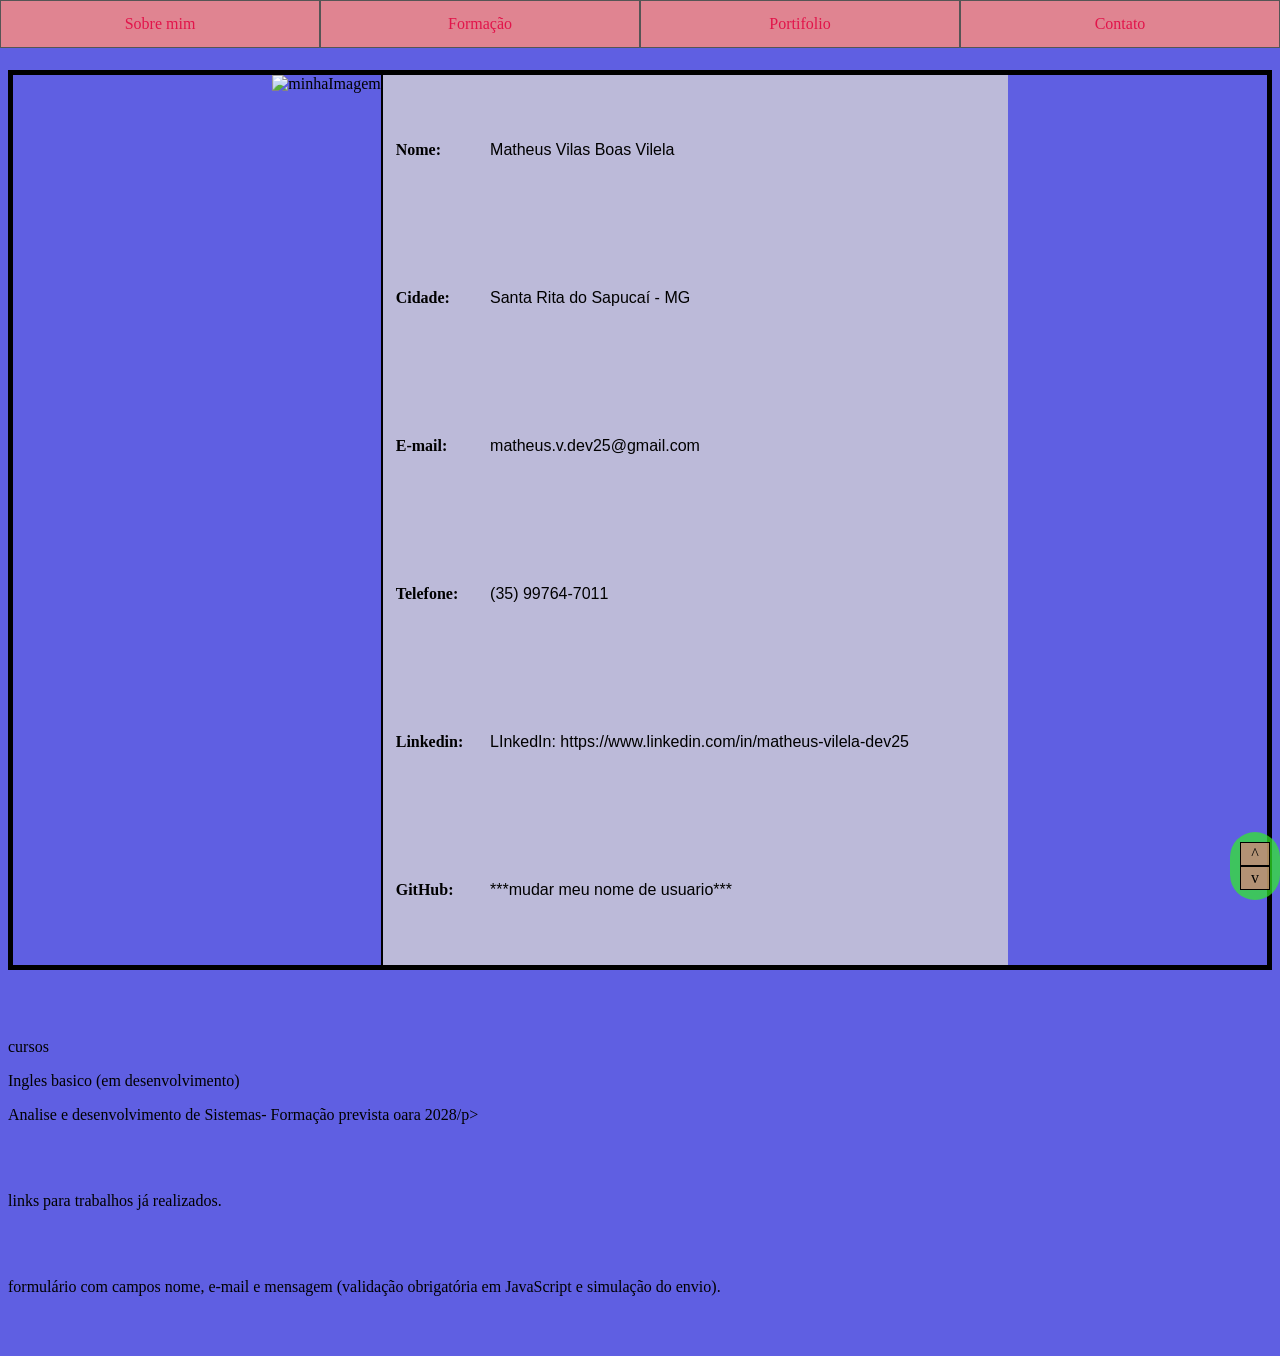
==== meusite.html @ e962ee78 "Section 'sobre mim' iniciada, falta finalizar o ajuste da imagem" ====
<!DOCTYPE html>
<html lang="en">
<head>
    <meta charset="UTF-8">
    <meta name="viewport" content="width=device-width, initial-scale=1.0">
    <link rel="stylesheet" href="style.css">
    <title>Matheus.Site</title>
    
</head>
<body>
    <section id="inicio">
        <p></p>
    </section>

    <br><br>

    <div id="navegador">
        <ul class="navhorizontal">
            <li ><a href="#Sobremim">Sobre mim</a> 
                <ul>
                    <li><a href="">Informações Pessoais</a></li>
                    <li><a href="">Hobbies</a></li>
                    <li><a href="">Apresentação</a></li>
                </ul>
            </li>
            <li><a href="#Formação">Formação</a>
                <ul>
                    <li><a href="">Cursos</a></li>
                    <li><a href="">Idiomas</a></li>
                    <li><a href="">Formação Educacional</a></li>
                </ul>
            </li>    
            <li><a href="#Portifolio">Portifolio</a> </li>
            <li><a href="#Contato">Contato</a></li> 
        </ul> 
    </div>
    
    <br>

    <section id="Sobremim">
        <section id="InfPessoais">
            <img class="eu"  src="eu=formal.jpg" alt="minhaImagem" title="Matheus"   >
            <table class="dadospessoais" >
                <tr>
                    <th>Nome:</th>
                    <td>Matheus Vilas Boas Vilela</td>
                </tr>
                <tr>
                    <th>Cidade: </th>
                    <td>Santa Rita do Sapucaí - MG</td>
                </tr>
                <tr>
                    <th>E-mail: </th>
                    <td>matheus.v.dev25@gmail.com</td>
                </tr>
                <tr>
                    <th>Telefone:</th>
                    <td>(35) 99764-7011</td>
                </tr>
                <tr>
                    <th>Linkedin:</th>
                    <td>LInkedIn: https://www.linkedin.com/in/matheus-vilela-dev25 </td>
                </tr>
                <tr>
                    <th>GitHub:</th>
                    <td>***mudar meu nome de usuario***</td>
                </tr>

            </table>
        </section>
        <section id="Hobbies">
            <p></p>
        </section>
        <section id="Apresentação">
            <p></p>
        </section>
    </section>
    
    <br><br>

    <section id="Formação">
        <section id="Cursos">
            <p>cursos</p>
        </section>
        <section id="Idiomas">
            <p>Ingles basico (em desenvolvimento)</p>
        </section>
        <section id="Formação">
            <p>Analise e desenvolvimento de Sistemas- Formação prevista oara 2028/p>
        </section>
    </section>

    <br><br>

    <section id="Portifolio">
        <p>links para trabalhos já realizados. </p>
    </section>
    
    <br><br>

    <section id="Contato">
        <p>formulário com campos nome, e-mail e mensagem (validação obrigatória em 
JavaScript e simulação do envio). </p>
    </section>

    <br><br>

    <nav class="guia">
        <ul>
            <li><a href="#inicio">^</a></li>
           
            <li><a href="#fim">v</a></li>
        </ul>
    </nav>
    
    <section id="fim">
    </section>
</body>
</html>
---- style.css ----
*{
    box-sizing: border-box;
}



#navegador ul.navhorizontal {
position: fixed;
top: 0;
left: 0;
z-index: 1;/*ficar "por cima de todos os conteudos da pagina*/
}

#navegador ul{
margin: 0;
padding: 0;
width: 100%;
background-color: rgba(239, 137, 137,0.9);
display: flex;
}

#navegador ul li {
position: relative;
list-style-type: none;
flex: 1;
}

#navegador ul.navhorizontal li a {
    display: block;
    text-decoration: none;
    color: #e2144a;
    padding: 14px 16px;
    border: 1px solid #555;
    text-align: center;
}


#navegador li ul {
list-style-type: none;
position: absolute;
top: 100%;
left: 0;
margin: 0;
padding: 0;
display: none;
background-color: #e2144a;
min-width: 100%;
}

#navegador ul li a:hover {
    text-decoration: underline;
    font-weight: bold;
    background-color: #555;
}

#navegador ul li:hover ul {
display: block;
background-color: rgb(125, 180, 228);
}

#navegador ul li:hover > a{
    display: block;
    background-color: rgb(73, 244, 244);
}

/*--GUIA AUXILIAR DA PAGINA(INCIO/FIM)*/
.guia {
    position: fixed;
    bottom: 0;
    right: 0;
    background-color: rgba(49, 240, 39, 0.7);
    color: black;
    padding: 10px;
    border-radius: 100px;
    z-index: 1000;
    
}

.guia ul {
    display: block;
    width: 100%;
    background-color: rgba(230, 126, 126, 0.7);
    margin: 0;
    padding: 0;
    
}

.guia ul li {
flex: 1;/*cada item ocupa o mesmo espaço*/
list-style-type: none;

}

.guia ul li a{
display: block;     
padding: 2px 10px;       
text-align: center;
text-decoration: none;
color: black;
border: 1px solid black;

}

.guia ul li a:hover {
    background-color: rgb(64, 0, 255);
    color: white;
    
}

.guia ul li a:active {
    background-color: rgb(255, 0, 179);
    color: white;
}


/*-------SOBRE MIM------------*/
.dadospessoais{
    margin: 0 ;
    text-align: left;
    padding-left: 10px;
    width: 100%;
    background-color: rgb(188, 186, 217);
    border-left: 2px solid ;
}

.dadospessoais td{
    font-family:'Lucida Sans', 'Lucida Sans Regular', 'Lucida Grande', 'Lucida Sans Unicode', Geneva, Verdana, sans-serif;
    padding: 0px 10px;
}
#InfPessoais{
    display: flex;
    height: 100vh;
    width: 100%;
    justify-content: center;
    align-items: stretch;
    border: 5px solid black;
    overflow: auto;
    
}
#InfPessoais img {
    max-height: 100%;
    max-width: 100%;
    height: auto;
    width: auto;
    object-fit: contain;
    object-position: center;
}
#InfPessoais table{

height: auto;
max-width: 50%;
}


body{
    background-color: rgb(95, 95, 226);
}
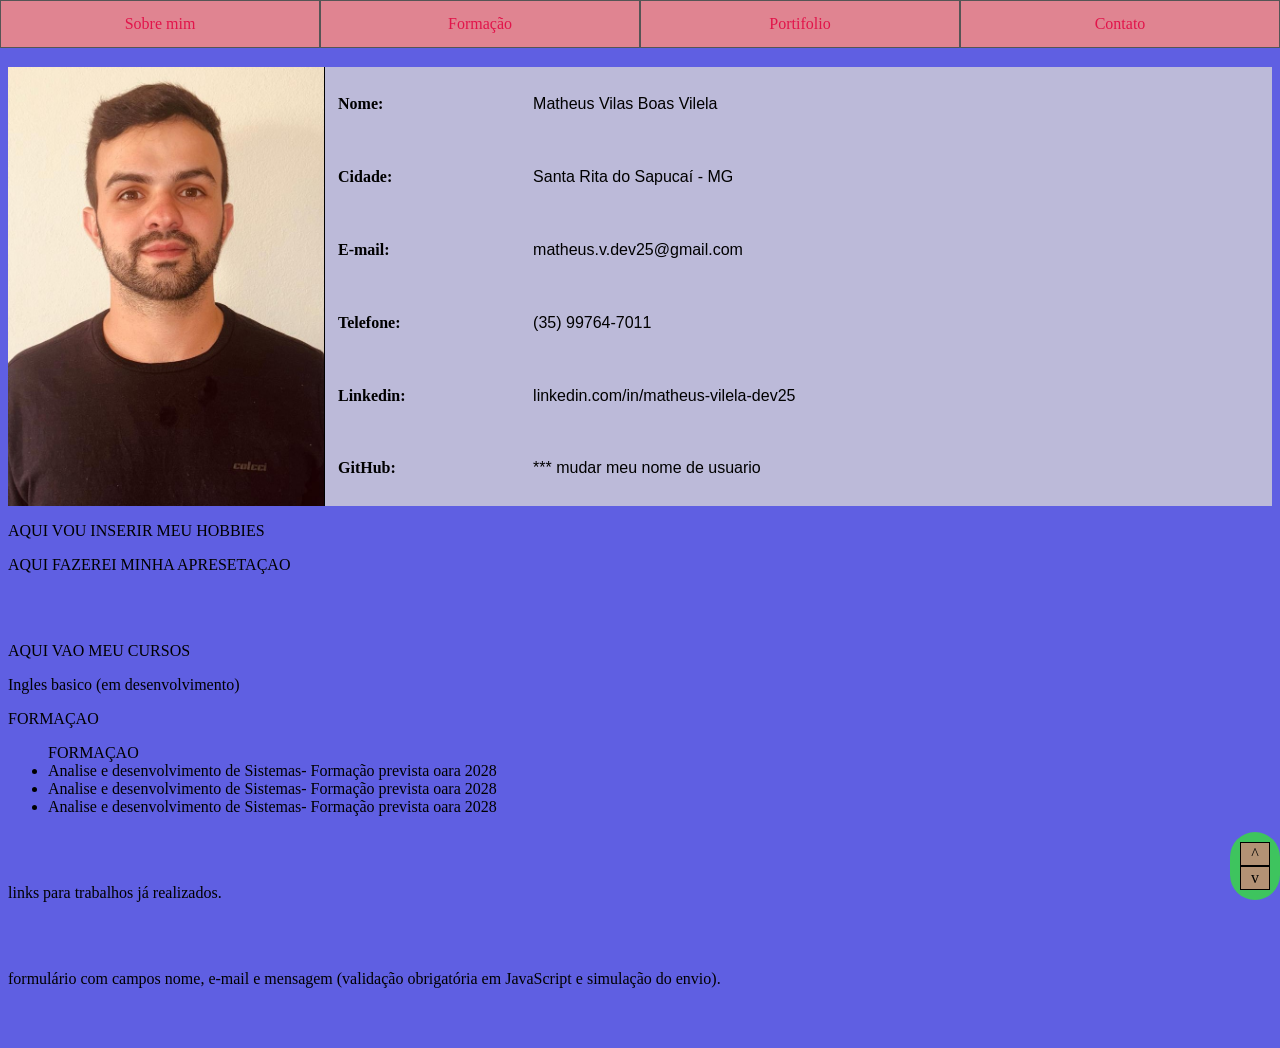
==== commit aecd74a7: "Commit para backup" ====
--- a/meusite.html
+++ b/meusite.html
@@ -8,13 +8,13 @@
     
 </head>
 <body>
-    <section id="inicio">
+    <nav id="inicio">
         <p></p>
-    </section>
+    </nev>
 
-    <br><br>
+    <br>
 
-    <div id="navegador">
+    <nav id="navegador">
         <ul class="navhorizontal">
             <li ><a href="#Sobremim">Sobre mim</a> 
                 <ul>
@@ -33,13 +33,14 @@
             <li><a href="#Portifolio">Portifolio</a> </li>
             <li><a href="#Contato">Contato</a></li> 
         </ul> 
-    </div>
+    </nav>
     
     <br>
 
     <section id="Sobremim">
         <section id="InfPessoais">
-            <img class="eu"  src="eu=formal.jpg" alt="minhaImagem" title="Matheus"   >
+            <img class="eu"  src="eu=formal.jpg" alt="minhaImagem" title="Matheus">
+            
             <table class="dadospessoais" >
                 <tr>
                     <th>Nome:</th>
@@ -59,20 +60,20 @@
                 </tr>
                 <tr>
                     <th>Linkedin:</th>
-                    <td>LInkedIn: https://www.linkedin.com/in/matheus-vilela-dev25 </td>
+                    <td>linkedin.com/in/matheus-vilela-dev25 </td>
                 </tr>
                 <tr>
                     <th>GitHub:</th>
-                    <td>***mudar meu nome de usuario***</td>
+                    <td>*** mudar meu nome de usuario</td>
                 </tr>
 
             </table>
         </section>
         <section id="Hobbies">
-            <p></p>
+            <p>AQUI VOU INSERIR MEU HOBBIES</p>
         </section>
         <section id="Apresentação">
-            <p></p>
+            <p>AQUI FAZEREI MINHA APRESETAÇAO</p>
         </section>
     </section>
     
@@ -80,13 +81,20 @@
 
     <section id="Formação">
         <section id="Cursos">
-            <p>cursos</p>
+            <p>AQUI VAO MEU CURSOS</p>
         </section>
         <section id="Idiomas">
             <p>Ingles basico (em desenvolvimento)</p>
         </section>
         <section id="Formação">
-            <p>Analise e desenvolvimento de Sistemas- Formação prevista oara 2028/p>
+            FORMAÇAO
+            <ul>FORMAÇAO
+                <li>Analise e desenvolvimento de Sistemas- Formação prevista oara 2028</li>
+                <li>Analise e desenvolvimento de Sistemas- Formação prevista oara 2028</li>
+                <li>Analise e desenvolvimento de Sistemas- Formação prevista oara 2028</li>
+            </ul>
+                
+                
         </section>
     </section>
 
@@ -113,7 +121,7 @@
         </ul>
     </nav>
     
-    <section id="fim">
-    </section>
+    <nav id="fim">
+    </nav>
 </body>
 </html>
--- a/style.css
+++ b/style.css
@@ -2,156 +2,158 @@
     box-sizing: border-box;
 }
 
+/*Style Barra Navegação*/
+    
+
+    #navegador .navhorizontal {
+        position: fixed;
+        top: 0;/*distancia do topo*/
+        left: 0;/*distancia lado esquerdo, como width, é 100% ocupa o cumprimento total da tela*/
+        z-index: 1;/*ficar "por cima de todos os conteudos da pagina*/
+        margin: 0;
+    }
+
+    #navegador ul{
+        padding: 0;
+        width: 100%;
+        background-color: rgba(239, 137, 137,0.9);
+        display: flex;
+    }
+
+    #navegador ul li {
+        position: relative;
+        list-style-type: none;
+        flex: 1;
+    }
+
+    #navegador ul.navhorizontal li a {
+        display: block;
+        text-decoration: none;
+        color: #e2144a;
+        padding: 14px 16px;
+        border: 1px solid #555;
+        text-align: center;
+    }
 
 
-#navegador ul.navhorizontal {
-position: fixed;
-top: 0;
-left: 0;
-z-index: 1;/*ficar "por cima de todos os conteudos da pagina*/
-}
+    #navegador li ul {
+        list-style-type: none;
+        position: absolute;
+        top: 100%;       
+        padding: 0;
+        display: none;
+        background-color: #e2144a;
+        min-width: 100%;
+    }
 
-#navegador ul{
-margin: 0;
-padding: 0;
-width: 100%;
-background-color: rgba(239, 137, 137,0.9);
-display: flex;
-}
+    #navegador ul li a:hover {
+        text-decoration: underline;
+        font-weight: bold;
+        background-color: #555;
+    }
 
-#navegador ul li {
-position: relative;
-list-style-type: none;
-flex: 1;
-}
+    #navegador ul li:hover ul {
+        display: block;
+        background-color: rgb(125, 180, 228);
+    }
 
-#navegador ul.navhorizontal li a {
-    display: block;
-    text-decoration: none;
-    color: #e2144a;
-    padding: 14px 16px;
-    border: 1px solid #555;
-    text-align: center;
-}
+    #navegador ul li:hover > a{
+        display: block;
+        background-color: rgb(73, 244, 244);
+    }
 
 
-#navegador li ul {
-list-style-type: none;
-position: absolute;
-top: 100%;
-left: 0;
-margin: 0;
-padding: 0;
-display: none;
-background-color: #e2144a;
-min-width: 100%;
-}
+/*--GUIA AUXILIAR DA PAGINA(INCIO/FIM)*/
+    .guia {
+        position: fixed;
+        bottom: 0;
+        right: 0;
+        background-color: rgba(49, 240, 39, 0.7);
+        color: black;
+        padding: 10px;
+        border-radius: 100px;
+        z-index: 1000;
+        
+    }
 
-#navegador ul li a:hover {
-    text-decoration: underline;
-    font-weight: bold;
-    background-color: #555;
-}
+    .guia ul {
+        display: block;
+        width: 100%;
+        background-color: rgba(230, 126, 126, 0.7);
+        margin: 0;
+        padding: 0;
+        
+    }
 
-#navegador ul li:hover ul {
-display: block;
-background-color: rgb(125, 180, 228);
-}
+    .guia ul li {
+    flex: 1;/*cada item ocupa o mesmo espaço*/
+    list-style-type: none;
 
-#navegador ul li:hover > a{
-    display: block;
-    background-color: rgb(73, 244, 244);
-}
+    }
 
-/*--GUIA AUXILIAR DA PAGINA(INCIO/FIM)*/
-.guia {
-    position: fixed;
-    bottom: 0;
-    right: 0;
-    background-color: rgba(49, 240, 39, 0.7);
+    .guia ul li a{
+    display: block;     
+    padding: 2px 10px;       
+    text-align: center;
+    text-decoration: none;
     color: black;
-    padding: 10px;
-    border-radius: 100px;
-    z-index: 1000;
-    
-}
+    border: 1px solid black;
 
-.guia ul {
-    display: block;
-    width: 100%;
-    background-color: rgba(230, 126, 126, 0.7);
-    margin: 0;
-    padding: 0;
-    
-}
+    }
 
-.guia ul li {
-flex: 1;/*cada item ocupa o mesmo espaço*/
-list-style-type: none;
+    .guia ul li a:hover {
+        background-color: rgb(64, 0, 255);
+        color: white;
+        
+    }
 
-}
-
-.guia ul li a{
-display: block;     
-padding: 2px 10px;       
-text-align: center;
-text-decoration: none;
-color: black;
-border: 1px solid black;
-
-}
-
-.guia ul li a:hover {
-    background-color: rgb(64, 0, 255);
-    color: white;
-    
-}
-
-.guia ul li a:active {
-    background-color: rgb(255, 0, 179);
-    color: white;
-}
+    .guia ul li a:active {
+        background-color: rgb(255, 0, 179);
+        color: white;
+    }
 
 
 /*-------SOBRE MIM------------*/
-.dadospessoais{
-    margin: 0 ;
-    text-align: left;
-    padding-left: 10px;
-    width: 100%;
-    background-color: rgb(188, 186, 217);
-    border-left: 2px solid ;
-}
+    table.dadospessoais{
+        border-left: black solid 1px;
+        text-align: left;
+        padding-left: 10px;
+        width: 75%;
+        height: auto;
+        background-color: rgb(188, 186, 217);
+        
+        
+    }
+    .eu{
+        width: 25%;
+        height: auto;
+        display: block;
+        margin: 0 ;
+        
+            
+    }
 
-.dadospessoais td{
-    font-family:'Lucida Sans', 'Lucida Sans Regular', 'Lucida Grande', 'Lucida Sans Unicode', Geneva, Verdana, sans-serif;
-    padding: 0px 10px;
-}
-#InfPessoais{
-    display: flex;
-    height: 100vh;
-    width: 100%;
-    justify-content: center;
-    align-items: stretch;
-    border: 5px solid black;
-    overflow: auto;
     
-}
-#InfPessoais img {
-    max-height: 100%;
-    max-width: 100%;
-    height: auto;
-    width: auto;
-    object-fit: contain;
-    object-position: center;
-}
-#InfPessoais table{
 
-height: auto;
-max-width: 50%;
-}
+    .dadospessoais td{
+        font-family:'Lucida Sans', 'Lucida Sans Regular', 'Lucida Grande', 'Lucida Sans Unicode', Geneva, Verdana, sans-serif;
+        padding: 0px 10px;
+        flex-wrap: wrap;
+    }
+    
+    #InfPessoais{
+        display: flex;
+        background-color: blue;
+        height:auto;
+        width: 100%;
+        margin-top: 15px;
+     
+    }
+    section{
+        width: 100%;
+    }
 
-
-body{
-    background-color: rgb(95, 95, 226);
-}+/*Style Corpo da pagina*/
+    body{
+        background-color: rgb(95, 95, 226);
+    }
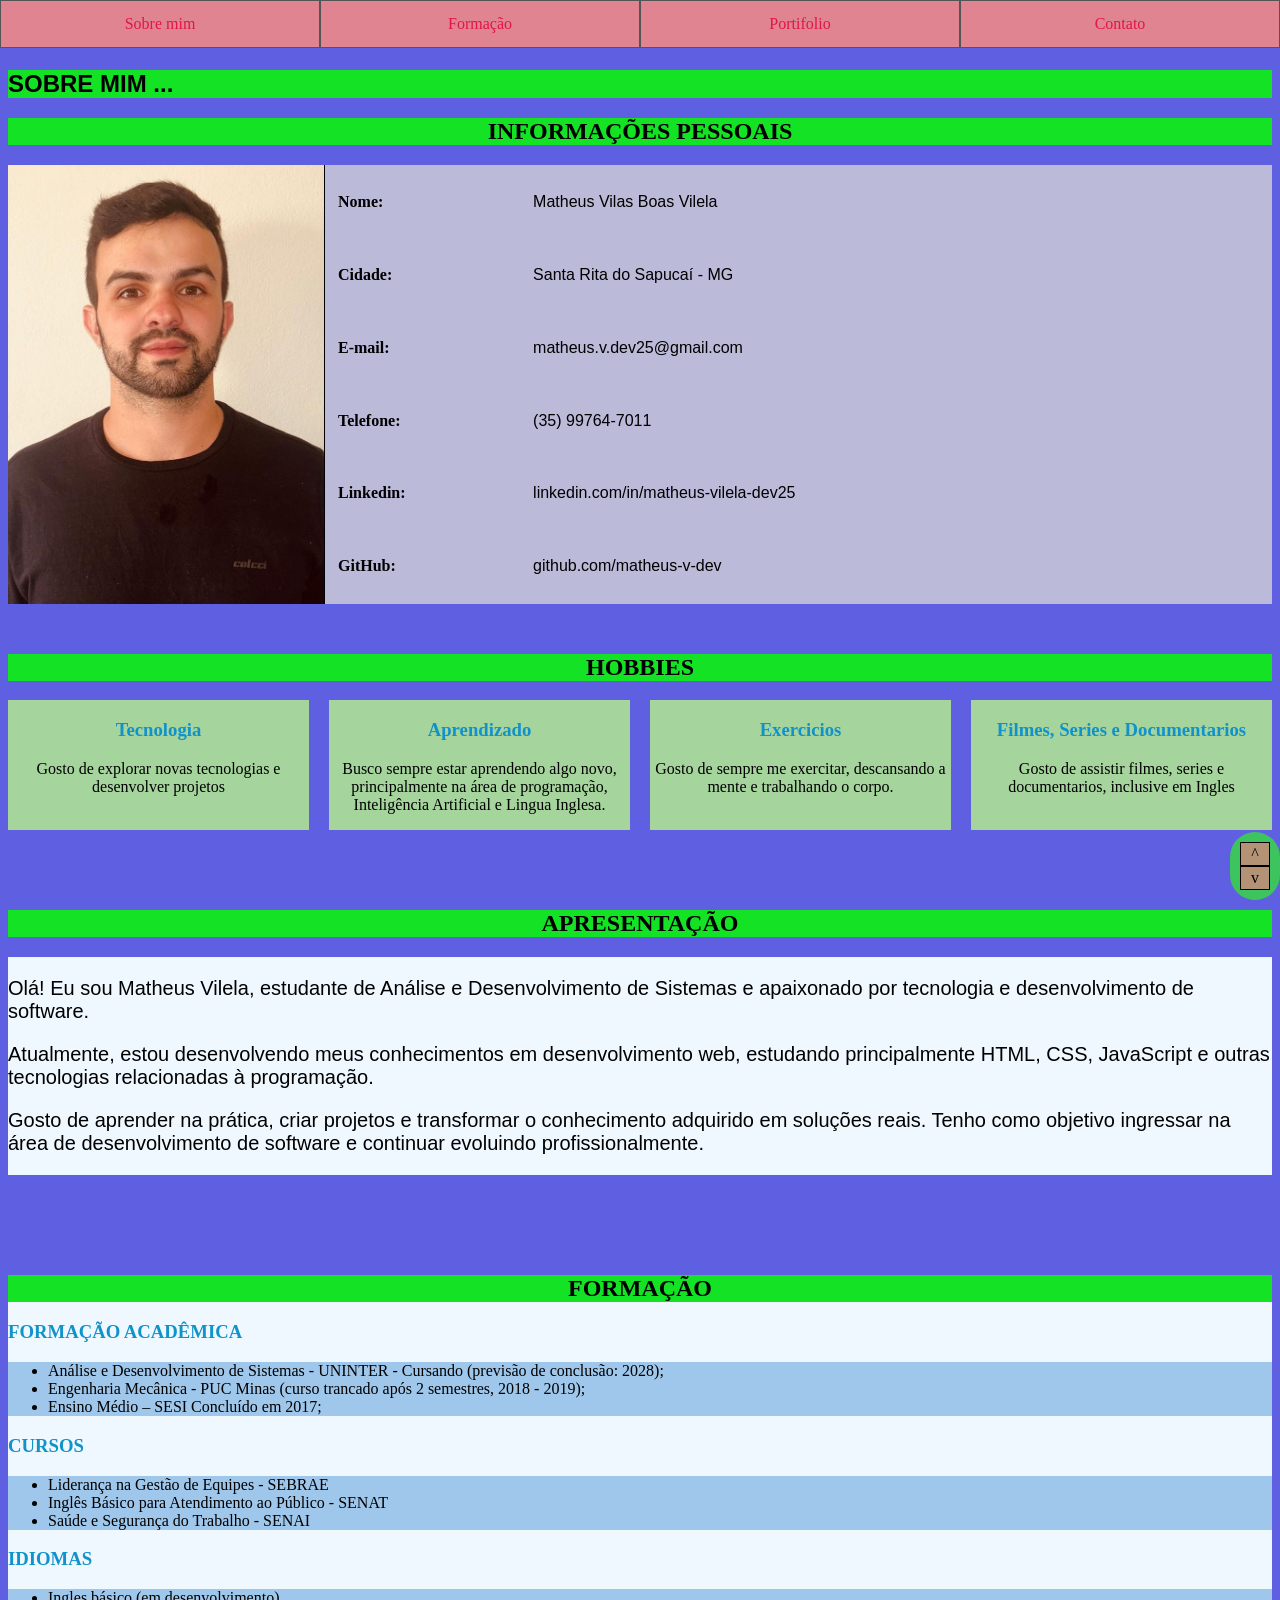
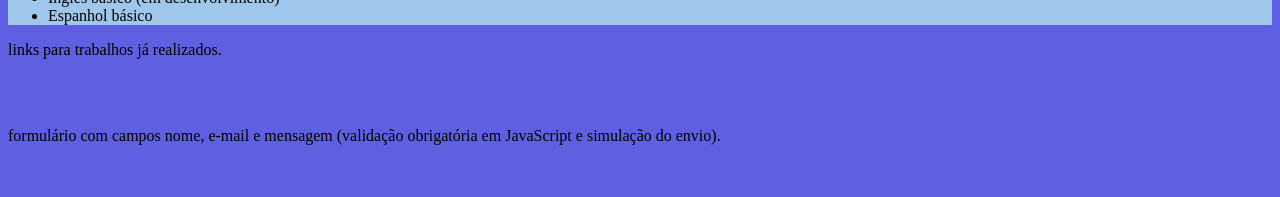
==== commit 7f77f0c2: "Atualização da pagina,add 'sobre mim' e 'formacao'" ====
--- a/meusite.html
+++ b/meusite.html
@@ -5,22 +5,15 @@
     <meta name="viewport" content="width=device-width, initial-scale=1.0">
     <link rel="stylesheet" href="style.css">
     <title>Matheus.Site</title>
-    
 </head>
 <body>
-    <nav id="inicio">
-        <p></p>
-    </nev>
-
-    <br>
-
     <nav id="navegador">
         <ul class="navhorizontal">
             <li ><a href="#Sobremim">Sobre mim</a> 
                 <ul>
-                    <li><a href="">Informações Pessoais</a></li>
-                    <li><a href="">Hobbies</a></li>
-                    <li><a href="">Apresentação</a></li>
+                    <li><a href="#InfPessoais">Informações Pessoais</a></li>
+                    <li><a href="#Hobbies">Hobbies</a></li>
+                    <li><a href="#Apresentacao">Apresentação</a></li>
                 </ul>
             </li>
             <li><a href="#Formação">Formação</a>
@@ -34,71 +27,113 @@
             <li><a href="#Contato">Contato</a></li> 
         </ul> 
     </nav>
-    
-    <br>
 
     <section id="Sobremim">
+        <h1>SOBRE MIM ...</h1>
         <section id="InfPessoais">
-            <img class="eu"  src="eu=formal.jpg" alt="minhaImagem" title="Matheus">
-            
-            <table class="dadospessoais" >
-                <tr>
-                    <th>Nome:</th>
-                    <td>Matheus Vilas Boas Vilela</td>
-                </tr>
-                <tr>
-                    <th>Cidade: </th>
-                    <td>Santa Rita do Sapucaí - MG</td>
-                </tr>
-                <tr>
-                    <th>E-mail: </th>
-                    <td>matheus.v.dev25@gmail.com</td>
-                </tr>
-                <tr>
-                    <th>Telefone:</th>
-                    <td>(35) 99764-7011</td>
-                </tr>
-                <tr>
-                    <th>Linkedin:</th>
-                    <td>linkedin.com/in/matheus-vilela-dev25 </td>
-                </tr>
-                <tr>
-                    <th>GitHub:</th>
-                    <td>*** mudar meu nome de usuario</td>
-                </tr>
-
-            </table>
+            <h2> INFORMAÇÕES PESSOAIS</h2>
+            <div class="info">
+                <img class="eu"  src="eu=formal.jpg" alt="minhaImagem" title="Matheus">
+                <table class="dadospessoais" >
+                    <tr>
+                        <th>Nome:</th>
+                        <td>Matheus Vilas Boas Vilela</td>
+                    </tr>
+                    <tr>
+                        <th>Cidade: </th>
+                        <td>Santa Rita do Sapucaí - MG</td>
+                    </tr>
+                    <tr>
+                        <th>E-mail: </th>
+                        <td>matheus.v.dev25@gmail.com</td>
+                    </tr>
+                    <tr>
+                        <th>Telefone:</th>
+                        <td>(35) 99764-7011</td>
+                    </tr>
+                    <tr>
+                        <th>Linkedin:</th>
+                        <td>linkedin.com/in/matheus-vilela-dev25 </td>
+                    </tr>
+                    <tr>
+                        <th>GitHub:</th>
+                        <td>github.com/matheus-v-dev </td>
+                    </tr>
+                </table>
+            </div> 
         </section>
+        
         <section id="Hobbies">
-            <p>AQUI VOU INSERIR MEU HOBBIES</p>
+            <h2>HOBBIES</h2>
+            <div class="container-hobbies">
+                <article class="hobby">
+                    <h3>Tecnologia</h3>
+                    <p> Gosto de explorar novas tecnologias e desenvolver projetos</p>
+                </article>
+                <article class="hobby">
+                    <h3>Aprendizado</h3>
+                    <p> Busco sempre estar aprendendo algo novo, principalmente na área de programação, Inteligência Artificial e Lingua Inglesa.</p>
+                </article>
+                <article class="hobby">
+                    <h3>Exercicios</h3>
+                    <p> Gosto de sempre me exercitar, descansando a mente e trabalhando o corpo.</p>
+                </article>
+                <article class="hobby">
+                    <h3>Filmes, Series e Documentarios</h3>
+                    <p> Gosto de assistir filmes, series e documentarios, inclusive em Ingles </p>
+                </article>
+            </div>
         </section>
-        <section id="Apresentação">
-            <p>AQUI FAZEREI MINHA APRESETAÇAO</p>
+        
+        <section id="Apresentacao">
+            <h2>APRESENTAÇÃO</h2>
+            <div class="paragrafo">
+                <p>
+                    Olá! Eu sou Matheus Vilela, estudante de Análise e Desenvolvimento
+                    de Sistemas e apaixonado por tecnologia e desenvolvimento de software.
+                </p>
+                <p>
+                    Atualmente, estou desenvolvendo meus conhecimentos em desenvolvimento
+                    web, estudando principalmente HTML, CSS, JavaScript e outras tecnologias
+                    relacionadas à programação.
+                </p>
+                <p>
+                    Gosto de aprender na prática, criar projetos e transformar o conhecimento
+                    adquirido em soluções reais. Tenho como objetivo ingressar na área de
+                    desenvolvimento de software e continuar evoluindo profissionalmente.
+                </p>
+            </div>    
         </section>
     </section>
     
-    <br><br>
-
-    <section id="Formação">
+    <section id="Formacao1">
+        <h2>FORMAÇÃO </h2>
+        <section id="Formação2">
+            <h3>FORMAÇÃO ACADÊMICA</h3>
+            <ul>
+                <li>Análise e Desenvolvimento de Sistemas - UNINTER - Cursando (previsão de conclusão: 2028); </li>
+                
+                <li>Engenharia Mecânica - PUC Minas (curso trancado após 2 semestres, 2018 - 2019);</li>
+                <li>Ensino Médio – SESI Concluído em 2017;</li>
+            </ul>
+        </section>    
         <section id="Cursos">
-            <p>AQUI VAO MEU CURSOS</p>
+            <h3>CURSOS</h3>
+            <ul>
+                <li>Liderança na Gestão de Equipes - SEBRAE</li>
+                <li>Inglês Básico para Atendimento ao Público - SENAT </li>
+                <li>Saúde e Segurança do Trabalho - SENAI</li>
+            </ul>
         </section>
+    
         <section id="Idiomas">
-            <p>Ingles basico (em desenvolvimento)</p>
-        </section>
-        <section id="Formação">
-            FORMAÇAO
-            <ul>FORMAÇAO
-                <li>Analise e desenvolvimento de Sistemas- Formação prevista oara 2028</li>
-                <li>Analise e desenvolvimento de Sistemas- Formação prevista oara 2028</li>
-                <li>Analise e desenvolvimento de Sistemas- Formação prevista oara 2028</li>
+            <h3>IDIOMAS</h3>
+            <ul>
+                <li>Ingles básico (em desenvolvimento)</li>
+                <li>Espanhol básico</li>
             </ul>
-                
-                
         </section>
     </section>
-
-    <br><br>
 
     <section id="Portifolio">
         <p>links para trabalhos já realizados. </p>
@@ -115,7 +150,7 @@
 
     <nav class="guia">
         <ul>
-            <li><a href="#inicio">^</a></li>
+            <li><a href="#navegador">^</a></li>
            
             <li><a href="#fim">v</a></li>
         </ul>
--- a/style.css
+++ b/style.css
@@ -1,16 +1,38 @@
-*{
-    box-sizing: border-box;
-}
-
-/*Style Barra Navegação*/
-    
-
-    #navegador .navhorizontal {
+/*===Corpo da pagina===*/
+    *{box-sizing: border-box;}
+    
+    body{
+        background-color: rgb(95, 95, 226);
+        margin:0 8px; 
+    }
+
+    h1{
+        display: block;
+        width: 100%;
+        background-color: #14e225;
+        font-family: Verdana, Geneva, Tahoma, sans-serif;
+    }
+    
+    h2{
+        text-align: center;
+        display: block;
+        width: 100%;
+        background-color: #14e225;
+    }
+    
+    h3{
+        font-family: cursive;
+        color: rgb(16, 146, 202);
+    }
+
+/*===Barra Navegação===*/
+    #navegador .navhorizontal{
         position: fixed;
-        top: 0;/*distancia do topo*/
-        left: 0;/*distancia lado esquerdo, como width, é 100% ocupa o cumprimento total da tela*/
-        z-index: 1;/*ficar "por cima de todos os conteudos da pagina*/
+        top: 0;
+        left: 0;
+        padding: 0;
         margin: 0;
+        z-index: 1000;
     }
 
     #navegador ul{
@@ -35,7 +57,6 @@
         text-align: center;
     }
 
-
     #navegador li ul {
         list-style-type: none;
         position: absolute;
@@ -61,7 +82,6 @@
         display: block;
         background-color: rgb(73, 244, 244);
     }
-
 
 /*--GUIA AUXILIAR DA PAGINA(INCIO/FIM)*/
     .guia {
@@ -73,7 +93,6 @@
         padding: 10px;
         border-radius: 100px;
         z-index: 1000;
-        
     }
 
     .guia ul {
@@ -82,13 +101,11 @@
         background-color: rgba(230, 126, 126, 0.7);
         margin: 0;
         padding: 0;
-        
     }
 
     .guia ul li {
     flex: 1;/*cada item ocupa o mesmo espaço*/
     list-style-type: none;
-
     }
 
     .guia ul li a{
@@ -104,7 +121,6 @@
     .guia ul li a:hover {
         background-color: rgb(64, 0, 255);
         color: white;
-        
     }
 
     .guia ul li a:active {
@@ -112,8 +128,15 @@
         color: white;
     }
 
-
 /*-------SOBRE MIM------------*/
+    #Sobremim{
+        padding: 50px 0;
+    }
+
+    #InfPessoais{
+        scroll-margin-top: 50px;
+    }
+
     table.dadospessoais{
         border-left: black solid 1px;
         text-align: left;
@@ -121,19 +144,14 @@
         width: 75%;
         height: auto;
         background-color: rgb(188, 186, 217);
-        
-        
-    }
+    }
+
     .eu{
         width: 25%;
         height: auto;
         display: block;
         margin: 0 ;
-        
-            
-    }
-
-    
+    }
 
     .dadospessoais td{
         font-family:'Lucida Sans', 'Lucida Sans Regular', 'Lucida Grande', 'Lucida Sans Unicode', Geneva, Verdana, sans-serif;
@@ -141,19 +159,48 @@
         flex-wrap: wrap;
     }
     
-    #InfPessoais{
+    .info{
         display: flex;
         background-color: blue;
         height:auto;
         width: 100%;
         margin-top: 15px;
-     
-    }
-    section{
-        width: 100%;
-    }
-
-/*Style Corpo da pagina*/
-    body{
-        background-color: rgb(95, 95, 226);
+    }
+   
+/*=====HOBBIES=======*/
+    #Hobbies{
+        padding: 30px 0;
+    }
+    
+    .container-hobbies{
+        display: grid;
+        grid-template-columns: repeat(auto-fit,minmax(200px,1fr));
+        gap:20px;
+    }
+    
+    .hobby{
+        background-color:rgb(165, 212, 157);
+        text-align: center;
+        justify-content: center;
+    }
+    
+/*=====APRESENTAÇÃO======*/
+    #Apresentacao{
+        padding: 30px 0;
+    }
+    
+    .paragrafo{
+        background-color: aliceblue;
+        font-family:Verdana, Geneva, Tahoma, sans-serif;
+        font-size: 20px;
+        align-content: center;
+        }
+
+/*===FORMAÇAO===*/
+    #Formacao1{
+        background-color: aliceblue;
+    }
+
+    #Formacao1 ul{
+    background-color: rgb(159, 199, 235);
     }
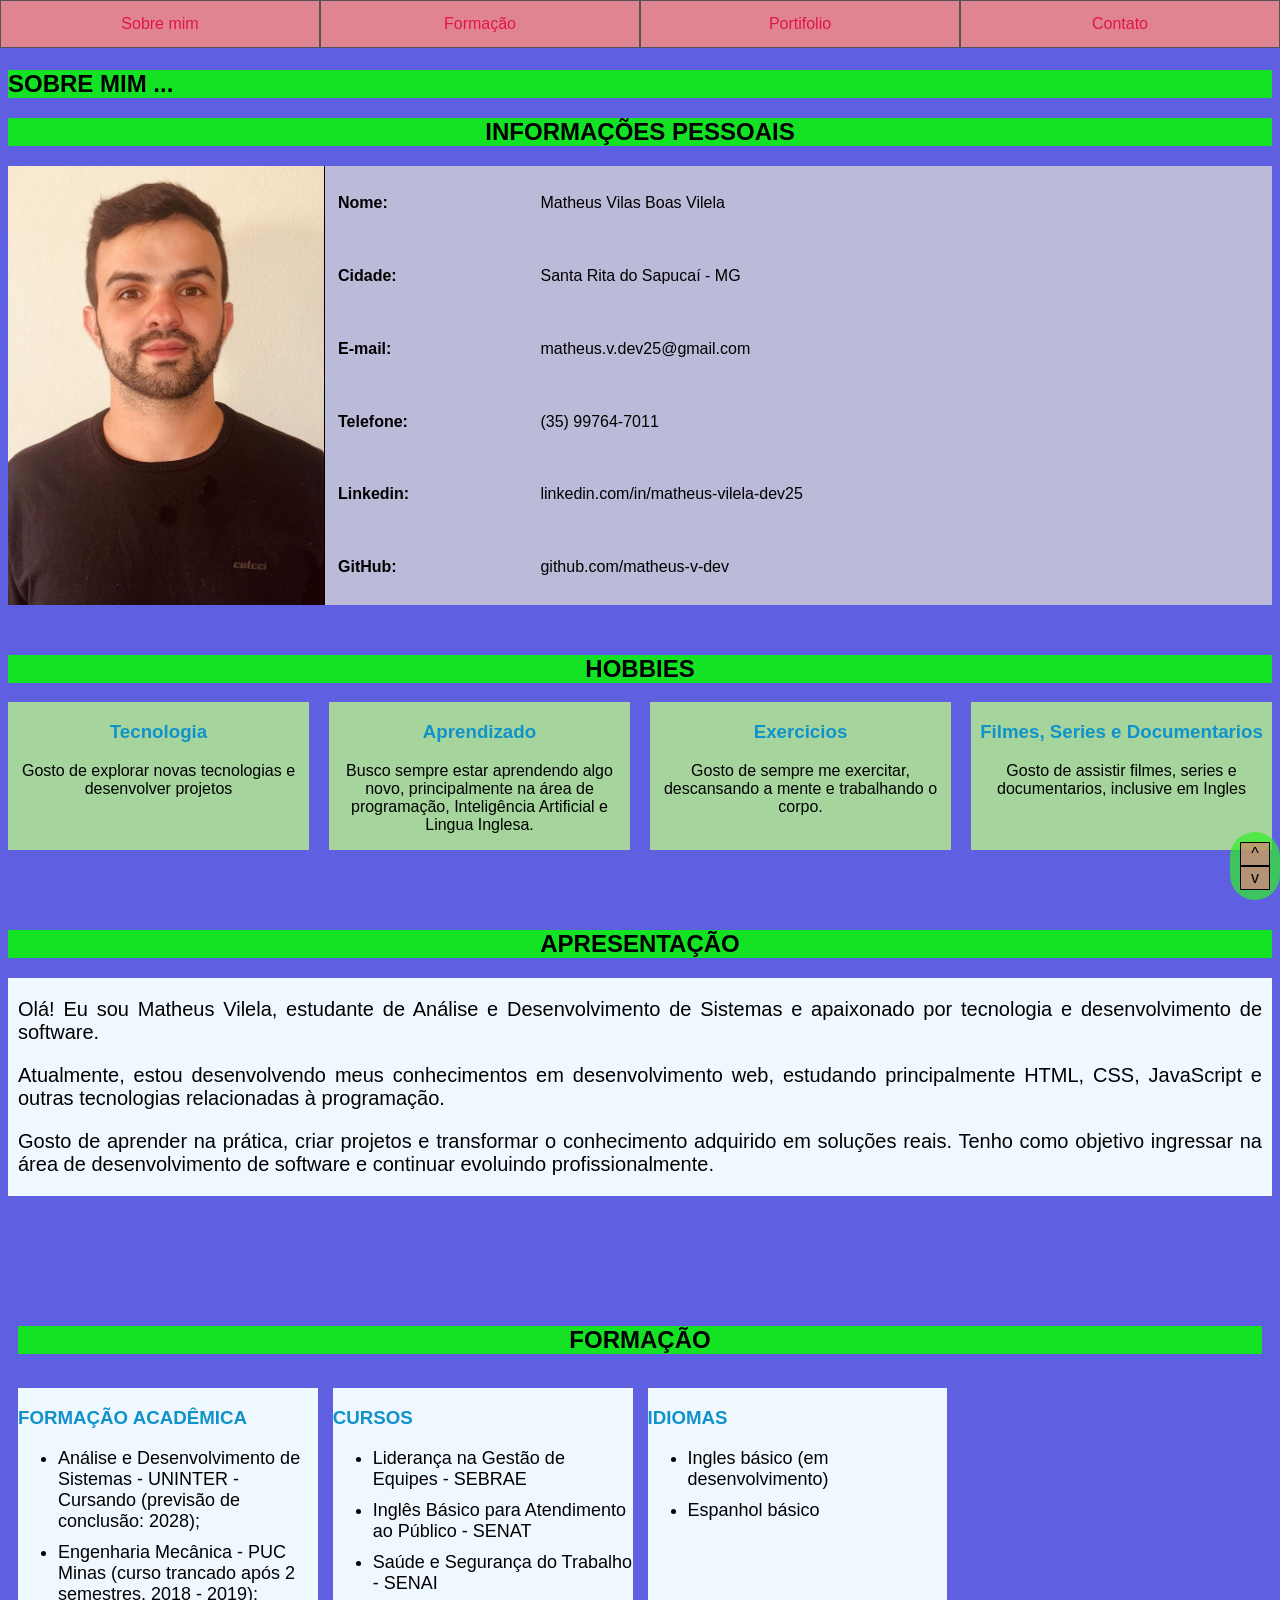
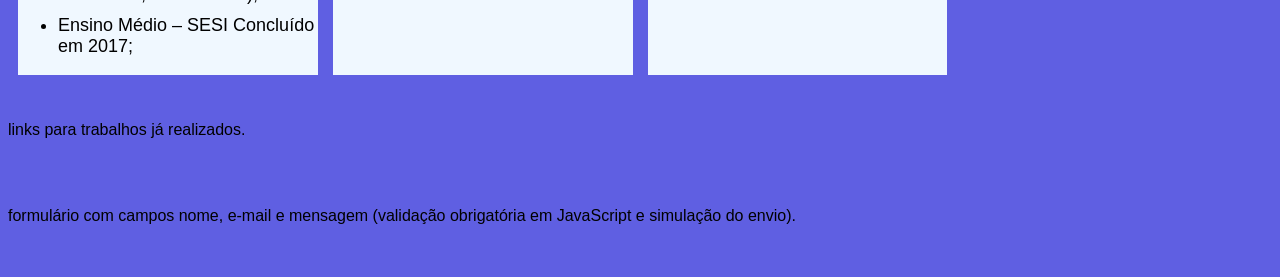
==== commit 4d57fc9e: "Update ate Idiomas" ====
--- a/meusite.html
+++ b/meusite.html
@@ -16,11 +16,11 @@
                     <li><a href="#Apresentacao">Apresentação</a></li>
                 </ul>
             </li>
-            <li><a href="#Formação">Formação</a>
+            <li><a href="#Formacao1">Formação</a>
                 <ul>
-                    <li><a href="">Cursos</a></li>
-                    <li><a href="">Idiomas</a></li>
-                    <li><a href="">Formação Educacional</a></li>
+                    <li><a href="#Formacao2">Formação Acadêmica</a></li>
+                    <li><a href="#Cursos">Cursos</a></li>
+                    <li><a href="#Idiomas">Idiomas</a></li>
                 </ul>
             </li>    
             <li><a href="#Portifolio">Portifolio</a> </li>
@@ -108,7 +108,7 @@
     
     <section id="Formacao1">
         <h2>FORMAÇÃO </h2>
-        <section id="Formação2">
+        <section id="Formacao2">
             <h3>FORMAÇÃO ACADÊMICA</h3>
             <ul>
                 <li>Análise e Desenvolvimento de Sistemas - UNINTER - Cursando (previsão de conclusão: 2028); </li>
--- a/style.css
+++ b/style.css
@@ -4,13 +4,13 @@
     body{
         background-color: rgb(95, 95, 226);
         margin:0 8px; 
+        font-family: Verdana, Geneva, Tahoma, sans-serif;
     }
 
     h1{
         display: block;
         width: 100%;
         background-color: #14e225;
-        font-family: Verdana, Geneva, Tahoma, sans-serif;
     }
     
     h2{
@@ -21,7 +21,6 @@
     }
     
     h3{
-        font-family: cursive;
         color: rgb(16, 146, 202);
     }
 
@@ -154,7 +153,6 @@
     }
 
     .dadospessoais td{
-        font-family:'Lucida Sans', 'Lucida Sans Regular', 'Lucida Grande', 'Lucida Sans Unicode', Geneva, Verdana, sans-serif;
         padding: 0px 10px;
         flex-wrap: wrap;
     }
@@ -186,21 +184,41 @@
     
 /*=====APRESENTAÇÃO======*/
     #Apresentacao{
-        padding: 30px 0;
-    }
-    
-    .paragrafo{
+        padding: 30px 0px;
+    }
+    
+    .paragrafo {
         background-color: aliceblue;
-        font-family:Verdana, Geneva, Tahoma, sans-serif;
         font-size: 20px;
         align-content: center;
-        }
+        
+    }
+    
+    .paragrafo p{
+        padding: 0 10px;
+        text-align:justify;
+    }
 
 /*===FORMAÇAO===*/
+    #Formacao1 section{
+        background-color: aliceblue;
+    }
+    
     #Formacao1{
-        background-color: aliceblue;
+        display: grid;
+        grid-template-columns:repeat(auto-fit,minmax(250px,1fr));
+        padding: 30px 10px;
+        gap: 15px;
+    }
+
+    #Formacao1 h2{
+        grid-column: 1/-1;/*vai ocupar da primeira coluna ate a ultima(-1)*/
     }
 
     #Formacao1 ul{
-    background-color: rgb(159, 199, 235);
+        display: flex;
+        flex-direction: column;
+        gap: 10px;
+    
+        font-size: large;
     }
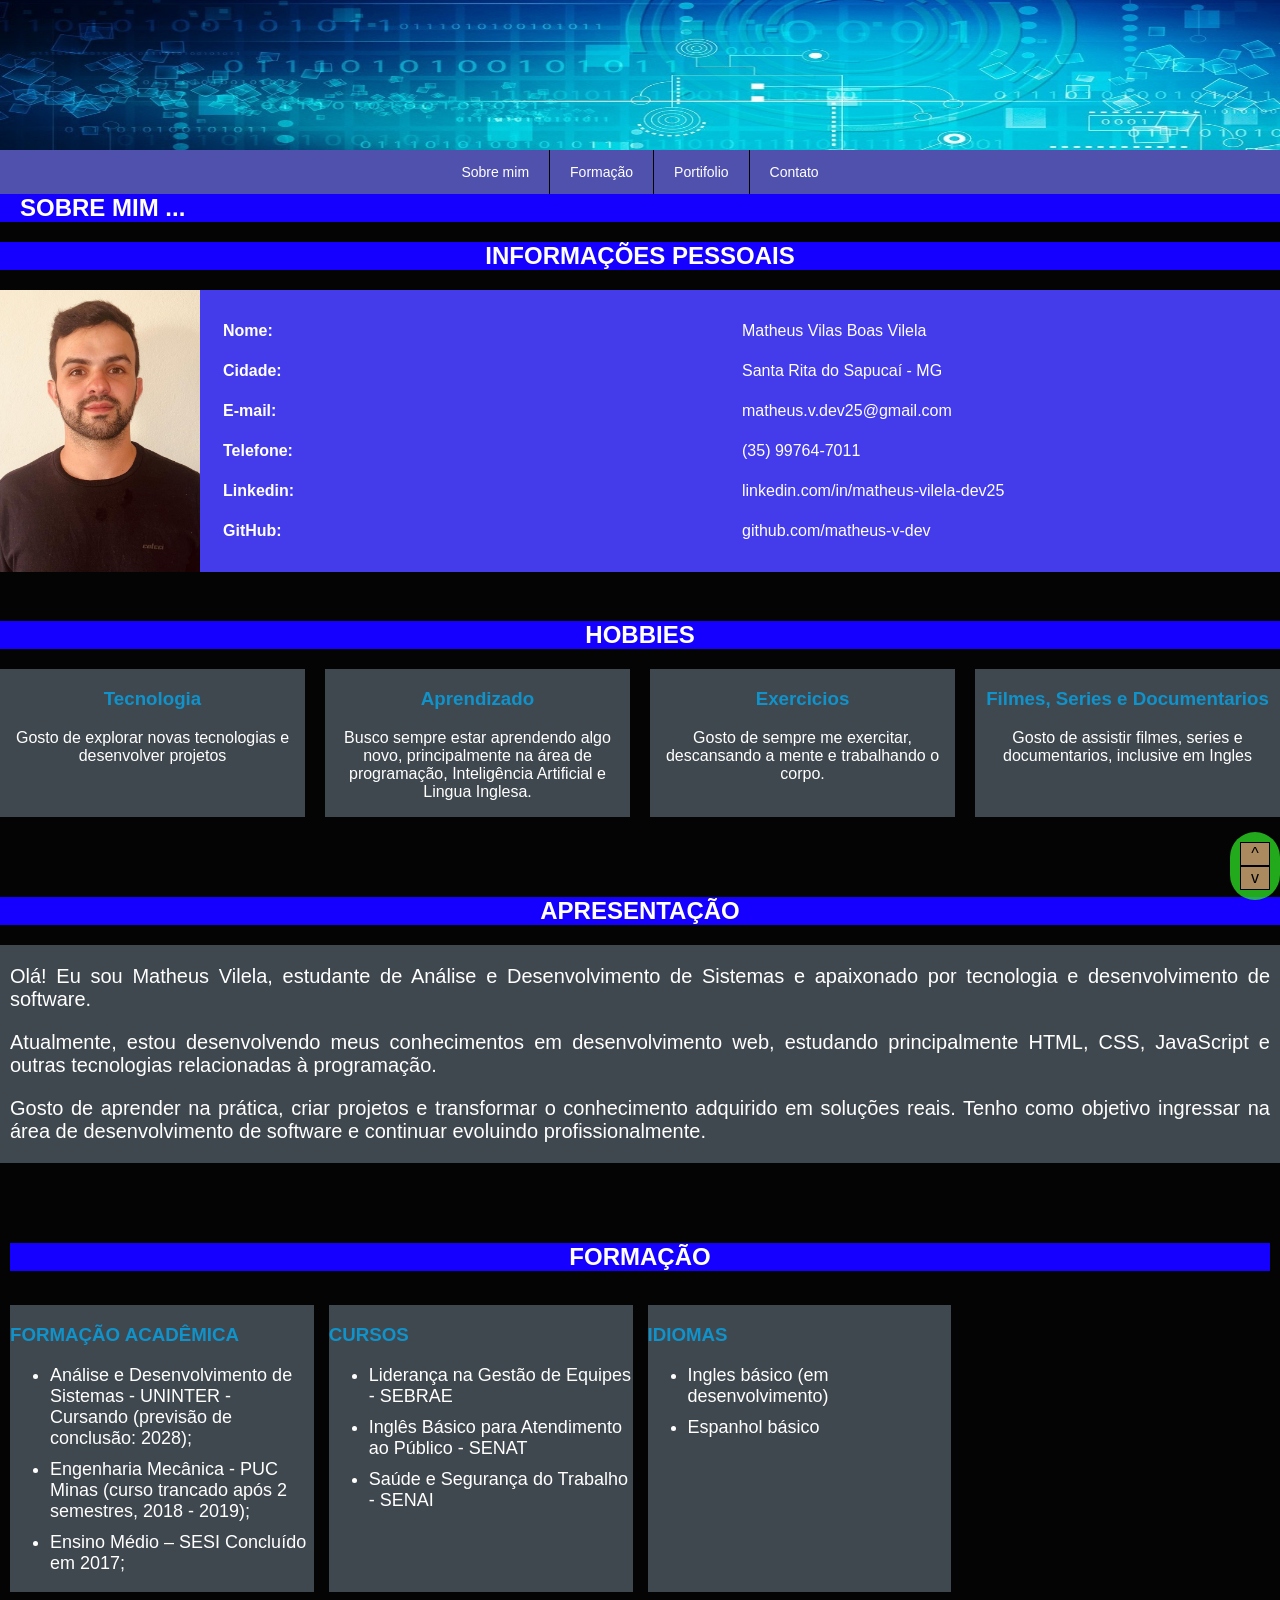
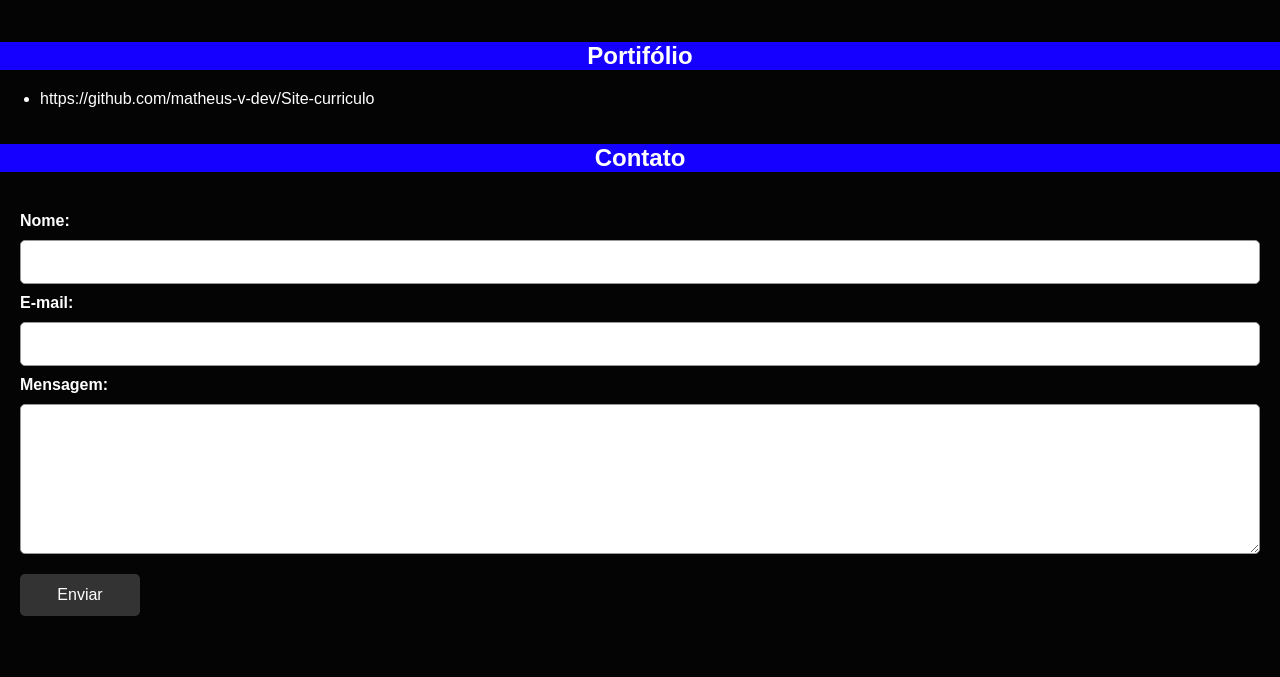
==== commit 52110119: "Finalizado site para entrega" ====
--- a/meusite.html
+++ b/meusite.html
@@ -1,39 +1,51 @@
 <!DOCTYPE html>
 <html lang="en">
 <head>
+    <meta name="format-detection" content="telephone=no">
     <meta charset="UTF-8">
     <meta name="viewport" content="width=device-width, initial-scale=1.0">
     <link rel="stylesheet" href="style.css">
     <title>Matheus.Site</title>
 </head>
 <body>
+    <header>
+        <img src="capa.jpg" alt="capa-tecnologia">
+    </header>
+
     <nav id="navegador">
         <ul class="navhorizontal">
-            <li ><a href="#Sobremim">Sobre mim</a> 
-                <ul>
+            <li>
+                <button class="menu-botao">Sobre mim</button>
+                <ul class="submenu">
                     <li><a href="#InfPessoais">Informações Pessoais</a></li>
                     <li><a href="#Hobbies">Hobbies</a></li>
                     <li><a href="#Apresentacao">Apresentação</a></li>
                 </ul>
             </li>
-            <li><a href="#Formacao1">Formação</a>
-                <ul>
+            <li>
+                <button class="menu-botao">Formação</button>
+                <ul class="submenu">
                     <li><a href="#Formacao2">Formação Acadêmica</a></li>
                     <li><a href="#Cursos">Cursos</a></li>
                     <li><a href="#Idiomas">Idiomas</a></li>
                 </ul>
             </li>    
-            <li><a href="#Portifolio">Portifolio</a> </li>
-            <li><a href="#Contato">Contato</a></li> 
+            <li>
+                <a href="#Portifolio" >Portifolio</a> </li>
+            <li>
+                <a href="#Contato">Contato</a></li> 
         </ul> 
     </nav>
-
+    
+   
     <section id="Sobremim">
         <h1>SOBRE MIM ...</h1>
         <section id="InfPessoais">
             <h2> INFORMAÇÕES PESSOAIS</h2>
-            <div class="info">
+            <div class="foto">
                 <img class="eu"  src="eu=formal.jpg" alt="minhaImagem" title="Matheus">
+            </div>
+            <div class="dados">
                 <table class="dadospessoais" >
                     <tr>
                         <th>Nome:</th>
@@ -60,6 +72,7 @@
                         <td>github.com/matheus-v-dev </td>
                     </tr>
                 </table>
+                
             </div> 
         </section>
         
@@ -136,18 +149,41 @@
     </section>
 
     <section id="Portifolio">
-        <p>links para trabalhos já realizados. </p>
+        <h2> Portifólio</h2>
+        <div>
+            <ul>
+                <li>https://github.com/matheus-v-dev/Site-curriculo</li>
+            </ul>
+        </div>
     </section>
     
-    <br><br>
+   
 
     <section id="Contato">
-        <p>formulário com campos nome, e-mail e mensagem (validação obrigatória em 
-JavaScript e simulação do envio). </p>
+        <div class="titulo"><h2> Contato</h2>
+</div>
+        <div class="f">
+        <form id="formulario">
+            
+            <label for="nome">Nome:</label>
+            <input type="text" id="nome">
+
+            <label for="email">E-mail:</label>
+            <input type="email" id="email">
+
+            <label for="mensagem">Mensagem:</label>
+            <textarea id="mensagem"></textarea>
+            
+            <button type="submit">Enviar</button>
+
+            <p id="resultado"></p>
+
+        </form>
+        </div>
     </section>
+    <footer>
 
-    <br><br>
-
+    </footer>
     <nav class="guia">
         <ul>
             <li><a href="#navegador">^</a></li>
@@ -158,5 +194,6 @@
     
     <nav id="fim">
     </nav>
+    <script src="javaSCRIPT.js"></script>
 </body>
 </html>
--- a/style.css
+++ b/style.css
@@ -2,86 +2,115 @@
     *{box-sizing: border-box;}
     
     body{
-        background-color: rgb(95, 95, 226);
+        background-color: white;
         margin:0 8px; 
         font-family: Verdana, Geneva, Tahoma, sans-serif;
+        
     }
 
     h1{
         display: block;
         width: 100%;
-        background-color: #14e225;
+        background-color: #1500ff;
     }
     
     h2{
         text-align: center;
         display: block;
         width: 100%;
-        background-color: #14e225;
+        background-color: #1500ff;
     }
     
     h3{
         color: rgb(16, 146, 202);
     }
 
+    header{
+        position: relative;
+        top: 0;
+        width: 100%;
+        max-width: 100%;
+        height: 150px;
+    }
+    header img{
+        width: 100%;
+        max-width: 100%;
+        margin: 0 ;
+        height: 100%;
+    }
+    /*main{
+        display: grid;
+        grid-template-columns: repeat(10,1fr);
+        grid-template-rows: auto;
+    }*/
+
 /*===Barra Navegação===*/
-    #navegador .navhorizontal{
-        position: fixed;
-        top: 0;
+    #navegador{
+        width: 100%;
+        background-color: rgb(80, 81, 173);
+    }
+
+    .navhorizontal{
+        display: flex;
+        align-items: center;
+        justify-content: center;
+        margin: 0;
+        padding: 0;
+        list-style: none;
+    }
+
+    .navhorizontal > li{
+        position: relative;
+        border-right: 1px solid #000000;
+    }
+    
+    .navhorizontal > li:last-child{
+        border-right: none;
+    }
+
+    .navhorizontal a,
+    .menu-botao{
+        display: block;
+        padding: 14px 20px;
+        background-color: transparent;
+        border: none;
+        font-size: 14px;
+        color: white;
+        text-decoration: none;
+        cursor: pointer;/*gera a maozinha quando o curso chega em cima*/
+    }
+
+    .submenu{
+        display: none;
+        position: absolute;/*ele vai aparecer logo abaixo do seu antecessor, e nao influenciara no padding determinado anteriormente*/
+        top: 100%;
         left: 0;
+        min-width: 200px;
+        margin: 0;
         padding: 0;
-        margin: 0;
-        z-index: 1000;
-    }
-
-    #navegador ul{
-        padding: 0;
-        width: 100%;
-        background-color: rgba(239, 137, 137,0.9);
-        display: flex;
-    }
-
-    #navegador ul li {
-        position: relative;
-        list-style-type: none;
-        flex: 1;
-    }
-
-    #navegador ul.navhorizontal li a {
-        display: block;
-        text-decoration: none;
-        color: #e2144a;
-        padding: 14px 16px;
-        border: 1px solid #555;
-        text-align: center;
-    }
-
-    #navegador li ul {
-        list-style-type: none;
-        position: absolute;
-        top: 100%;       
-        padding: 0;
-        display: none;
-        background-color: #e2144a;
-        min-width: 100%;
-    }
-
-    #navegador ul li a:hover {
-        text-decoration: underline;
-        font-weight: bold;
-        background-color: #555;
-    }
-
-    #navegador ul li:hover ul {
-        display: block;
-        background-color: rgb(125, 180, 228);
-    }
-
-    #navegador ul li:hover > a{
-        display: block;
-        background-color: rgb(73, 244, 244);
-    }
-
+        list-style: none;
+        background-color: rgb(85, 105, 239);
+        border: 1px solid black;
+    }
+
+    .submenu a{
+        display: block;
+        padding: 12px 15px;
+        text-align: left;
+    }
+
+    .submenu li{
+        border-bottom: 1px solid black;
+    }
+
+    .submenu li:last-child{
+        border-bottom: none;
+    }
+
+    .submenu.aberto{
+        display: block;
+    }
+    
 /*--GUIA AUXILIAR DA PAGINA(INCIO/FIM)*/
     .guia {
         position: fixed;
@@ -117,53 +146,112 @@
 
     }
 
-    .guia ul li a:hover {
+    /*.guia ul li a:hover {
         background-color: rgb(64, 0, 255);
         color: white;
-    }
-
-    .guia ul li a:active {
+    }*/
+
+   /* .guia ul li a:active {
         background-color: rgb(255, 0, 179);
         color: white;
-    }
+    }*/
 
 /*-------SOBRE MIM------------*/
     #Sobremim{
-        padding: 50px 0;
+        display: flex;
+        flex-direction: column;
+        width: 100%;
+        max-width: 100%;
+    }
+
+    #Sobremim h1{
+        max-width: 100%;
+        width: 100%;
+        padding-left: 20px;
+        margin: 0 auto;
     }
 
     #InfPessoais{
-        scroll-margin-top: 50px;
-    }
-
-    table.dadospessoais{
-        border-left: black solid 1px;
+        display: grid;
+        grid-template-columns: 200px 1fr;
+        grid-template-rows: auto;
+        padding:0 ;
+    }
+    
+    #InfPessoais h2{
+        grid-column: 1/-1;
+    }
+
+    #InfPessoais .foto{
+        grid-column: 1;
+        height: auto;
+        max-width: 100%;
+        width: 100%;
+    }
+
+    .foto .eu{
+        max-width: 100%;
+        width:100%;
+        height: 100%;
+    }
+
+    .dados, .dados table{
+        padding: 10px;
+        margin: 0 auto;
+        height: 100%;
+        width: 100%;
+        overflow-wrap: break-word;
+    }
+
+    .dados table th,
+    .dados table td{
+        width: 50%;
         text-align: left;
-        padding-left: 10px;
-        width: 75%;
-        height: auto;
-        background-color: rgb(188, 186, 217);
-    }
-
-    .eu{
-        width: 25%;
-        height: auto;
-        display: block;
-        margin: 0 ;
-    }
-
-    .dadospessoais td{
-        padding: 0px 10px;
-        flex-wrap: wrap;
-    }
-    
-    .info{
-        display: flex;
-        background-color: blue;
-        height:auto;
-        width: 100%;
-        margin-top: 15px;
-    }
+    }
+
+    /********* @media  ************/
+    @media all and (min-width: 1000px) {
+            body {
+                margin: 0;
+                background-color: rgb(4, 4, 4);
+                color: rgb(255, 255, 255);
+            }
+            
+
+            .foto, .dados{
+        background-color: #443ceb;
+    }
+        }
+
+        /* media query para dispositivos móveis */
+        @media screen and (max-width: 767px) {
+            body{
+                background-color: rgb(0, 0, 0);
+            margin: 0; 
+            color: rgb(255, 255, 255);           
+            }
+           
+            #InfPessoais{
+                grid-template-columns: 1fr;
+            }
+            .foto {
+                grid-column:1;
+                margin: 0 auto;
+            }
+          
+            .dados{
+                grid-column:1;
+                margin: 20px auto;
+            }
+
+            .principal {
+                grid-column-start: 1;
+                grid-column-end: 1;
+            }
+        }
+           
+        
+    /***************************/
    
 /*=====HOBBIES=======*/
     #Hobbies{
@@ -177,7 +265,7 @@
     }
     
     .hobby{
-        background-color:rgb(165, 212, 157);
+        background-color:rgb(64, 72, 79);
         text-align: center;
         justify-content: center;
     }
@@ -188,7 +276,7 @@
     }
     
     .paragrafo {
-        background-color: aliceblue;
+        background-color: rgb(64, 72, 79);
         font-size: 20px;
         align-content: center;
         
@@ -199,9 +287,9 @@
         text-align:justify;
     }
 
-/*===FORMAÇAO===*/
+/*===============FORMAÇAO===========*/
     #Formacao1 section{
-        background-color: aliceblue;
+        background-color: rgb(64, 72, 79);
     }
     
     #Formacao1{
@@ -221,4 +309,95 @@
         gap: 10px;
     
         font-size: large;
+    }
+
+    /*======Formualario=======*/
+    #Contato{
+        display: grid;
+        grid-template-columns: 1fr;
+        grid-template-rows: fit-content auto;
+        margin: 0;
+        padding: 0;
+    
+    }
+
+    #Contato .titulo {
+        grid-row: 1;
+        grid-column: 1/-1;
+        width: 100%;
+        max-width: 100%;
+        margin: 0;
+        padding: 0;
+    }
+
+    #Contato .f{
+        grid-row: 2;
+        width: 100%;
+        max-width: 100%;
+        margin: 0 auto;
+        padding: 20px;
+    }
+
+    #formulario {
+        display: flex;
+        flex-direction: column;
+        gap: 10px;
+    }
+
+    #formulario label {
+        font-weight: bold;
+    }
+
+    #formulario input,
+    #formulario textarea {
+        width: 100%;
+        padding: 12px;
+        border: 1px solid #999;
+        border-radius: 5px;
+        font-size: 16px;
+        font-family: inherit;
+        box-sizing: border-box;
+    }
+
+    #formulario textarea {
+        min-height: 150px;
+        resize: vertical;
+    }
+
+    #formulario button {
+        width: 120px;
+        padding: 12px;
+        margin-top: 10px;
+        border: none;
+        border-radius: 5px;
+        background-color: #333;
+        color: white;
+        font-size: 16px;
+        cursor: pointer;
+    }
+
+    #resultado {
+        margin-top: 15px;
+        font-weight: bold;
+    }
+
+
+    /* ===== CELULAR ===== */
+
+    @media screen and (max-width: 767px) {
+
+        #Contato {
+            width: 100%;
+            padding: 15px;
+            margin: 30px auto;
+        }
+
+        #formulario input,
+        #formulario textarea {
+            font-size: 16px;
+        }
+
+        #formulario button {
+            width: 100%;
+        }
     }
